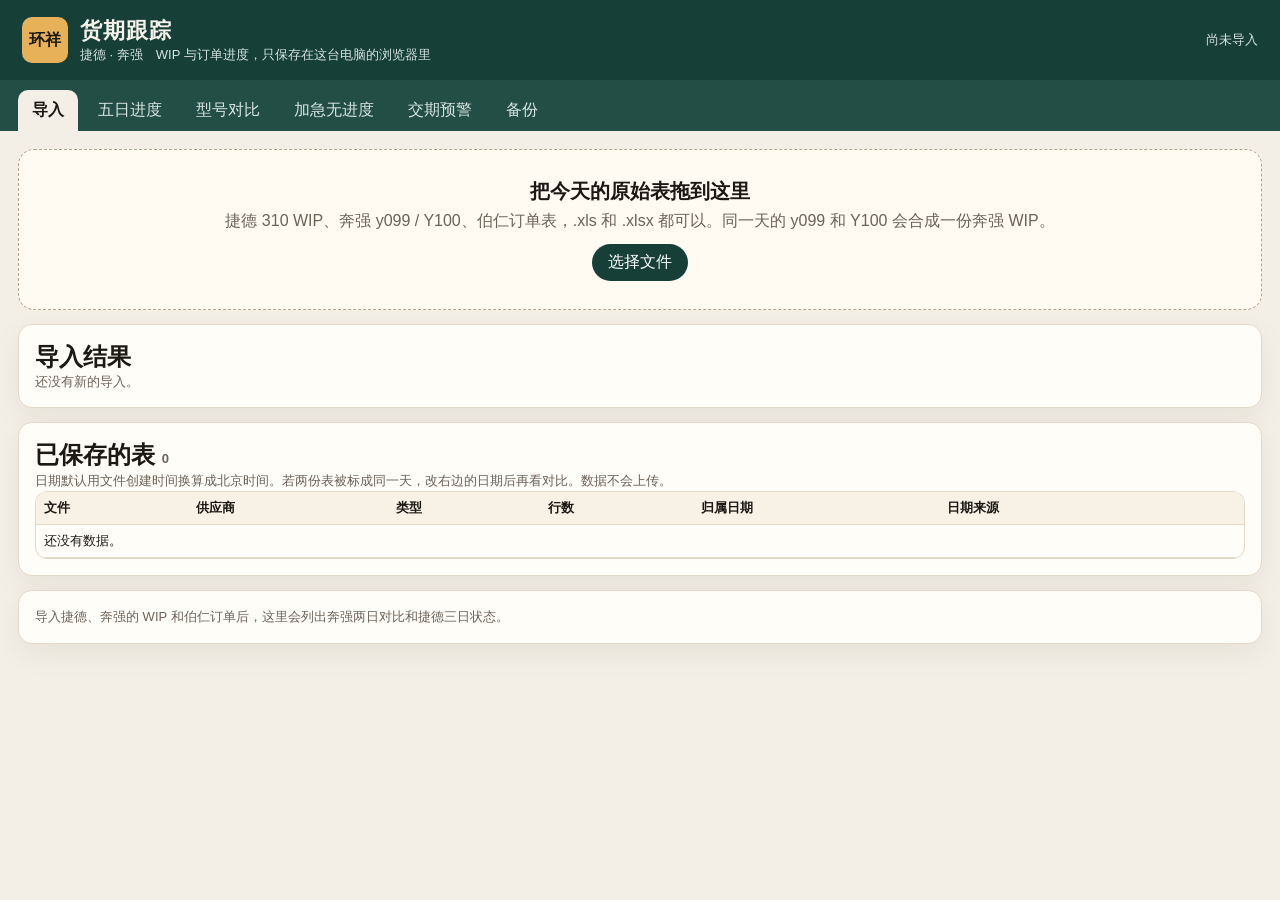
==== index.html @ 04900e4f "Add a local-only WIP tracker for 捷德 and 奔强. Serve a static page from the repo root so GitHub Pages c" ====
<!DOCTYPE html>
<html lang="zh-CN">
<head>
  <meta charset="UTF-8">
  <meta name="viewport" content="width=device-width, initial-scale=1">
  <title>环祥货期跟踪</title>
  <link rel="stylesheet" href="css/app.css">
</head>
<body>
  <header class="top">
    <div class="brand">
      <span class="mark">环祥</span>
      <div>
        <h1>货期跟踪</h1>
        <p>捷德 · 奔强　WIP 与订单进度，只保存在这台电脑的浏览器里</p>
      </div>
    </div>
    <p class="top-note" id="save-state">尚未导入</p>
  </header>
  <nav class="tabs" aria-label="功能">
    <button type="button" data-tab="import" class="on">导入</button>
    <button type="button" data-tab="days">五日进度</button>
    <button type="button" data-tab="models">型号对比</button>
    <button type="button" data-tab="urgent">加急无进度</button>
    <button type="button" data-tab="due">交期预警</button>
    <button type="button" data-tab="backup">备份</button>
  </nav>
  <main id="app"></main>
  <dialog id="confirm">
    <form method="dialog">
      <h2 id="confirm-title">请确认</h2>
      <p id="confirm-text"></p>
      <div class="row-actions">
        <button value="cancel" type="submit">取消</button>
        <button value="ok" type="submit" class="danger">确定</button>
      </div>
    </form>
  </dialog>
  <script src="vendor/xlsx.full.min.js"></script>
  <script type="module" src="js/app.js"></script>
</body>
</html>
---- css/app.css ----
:root {
  --bg: #f3efe6;
  --ink: #1c1915;
  --muted: #6b6258;
  --card: #fffdf8;
  --line: #e4d8c8;
  --teal: #163f38;
  --teal-2: #2d6a5b;
  --stall: #9a3412;
  --stall-bg: #ffd7a8;
  --go: #166534;
  --go-bg: #d8f3e2;
  --new: #1e3a8a;
  --new-bg: #dbe7fb;
  --out: #57534e;
  --out-bg: #e7e5e4;
  --miss: #78716c;
  --late: #9f1239;
  --late-bg: #ffe4e6;
  --shadow: 0 10px 30px rgba(40, 28, 16, 0.06);
  font-family: "Segoe UI", "PingFang SC", "Hiragino Sans GB", "Microsoft YaHei", "Noto Sans SC", sans-serif;
}

* { box-sizing: border-box; }
body { margin: 0; background: var(--bg); color: var(--ink); }
button, input, select { font: inherit; color: inherit; }
button { cursor: pointer; }
h1, h2, h3, p { margin: 0; }

.top {
  display: flex;
  justify-content: space-between;
  gap: 16px;
  align-items: center;
  padding: 16px 22px;
  background: var(--teal);
  color: #f6f3ec;
}
.brand { display: flex; gap: 12px; align-items: center; }
.mark {
  width: 46px; height: 46px; border-radius: 10px;
  display: grid; place-items: center;
  background: #e7b15a; color: #1c1915; font-weight: 800;
}
.top h1 { font-size: 22px; letter-spacing: 0.04em; }
.top p, .top-note { color: #d5e4df; font-size: 13px; }
.tabs {
  display: flex; gap: 6px; padding: 10px 18px 0;
  background: #234e46; position: sticky; top: 0; z-index: 5;
  overflow-x: auto;
}
.tabs button {
  border: 0; background: transparent; color: #d7e6e1;
  padding: 10px 14px; border-radius: 10px 10px 0 0;
}
.tabs button.on { background: var(--bg); color: var(--ink); font-weight: 700; }
main { padding: 18px; max-width: 1440px; margin: 0 auto; }
.card {
  background: var(--card); border: 1px solid var(--line);
  border-radius: 14px; padding: 16px; box-shadow: var(--shadow);
}
.stack { display: grid; gap: 14px; }
.drop {
  border: 1.5px dashed #b9a48a; border-radius: 16px; padding: 28px 18px;
  text-align: center; background: #fffaf2;
}
.drop.over { background: #e7f4ef; border-color: var(--teal-2); }
.drop h2 { font-size: 20px; margin-bottom: 6px; }
.drop p { color: var(--muted); }
.file-btn {
  display: inline-block; margin-top: 12px; background: var(--teal); color: white;
  border-radius: 999px; padding: 8px 16px;
}
.file-btn input { display: none; }
.filters, .row-actions { display: flex; flex-wrap: wrap; gap: 8px; align-items: center; }
label.field { display: grid; gap: 4px; font-size: 12px; color: var(--muted); }
input[type="search"], input[type="date"], input[type="number"], select, input[type="text"] {
  border: 1px solid var(--line); background: white; border-radius: 8px; padding: 7px 8px;
}
button.ghost, button.danger, .row-actions button {
  border: 1px solid var(--line); background: white; border-radius: 8px; padding: 7px 10px;
}
button.danger { background: var(--late); color: white; border-color: var(--late); }
.muted { color: var(--muted); font-size: 13px; }
.grid-4, .grid-3 { display: grid; gap: 10px; }
.grid-4 { grid-template-columns: repeat(4, minmax(0, 1fr)); }
.grid-3 { grid-template-columns: repeat(3, minmax(0, 1fr)); }
.stat { border: 1px solid var(--line); border-radius: 12px; padding: 10px 12px; background: #fff; }
.stat b { display: block; font-size: 26px; line-height: 1.1; }
.stat span { color: var(--muted); font-size: 12px; }
.stat.stop { background: var(--stall-bg); }
.stat.stop b { color: var(--stall); }
.stat.go b { color: var(--go); }
table { width: 100%; border-collapse: collapse; font-size: 13px; }
th, td { border-bottom: 1px solid var(--line); padding: 7px 8px; text-align: left; vertical-align: top; }
th { position: sticky; top: 0; background: #f7f1e6; z-index: 1; white-space: nowrap; }
.table-wrap { overflow: auto; max-height: calc(100vh - 220px); border: 1px solid var(--line); border-radius: 12px; }
.tag {
  display: inline-block; border-radius: 999px; padding: 1px 8px; font-weight: 700; white-space: nowrap;
}
.st-stop { background: var(--stall-bg); color: var(--stall); }
.st-go { background: var(--go-bg); color: var(--go); }
.st-new { background: var(--new-bg); color: var(--new); }
.st-out { background: var(--out-bg); color: var(--out); }
.st-miss { background: #f5f5f4; color: var(--miss); }
tr.st-stop td { background: #fff4e6; }
tr.st-stop td:first-child { box-shadow: inset 4px 0 var(--stall); }
.late { color: var(--late); font-weight: 800; background: var(--late-bg); }
.urg { color: var(--late); font-weight: 800; }
.steps { min-width: 140px; white-space: pre-wrap; }
.legend { display: flex; gap: 8px; flex-wrap: wrap; }
.help { color: var(--muted); font-size: 13px; line-height: 1.55; }
.help li { margin: 4px 0; }
dialog { border: 0; border-radius: 14px; padding: 18px; width: min(420px, 92vw); }
dialog::backdrop { background: rgba(28, 25, 21, 0.45); }
.log { display: grid; gap: 6px; }
.log div { padding: 8px 10px; border-radius: 8px; background: #f7f4ee; }
.log .bad { background: #fee2e2; }
@media (max-width: 900px) {
  .grid-4, .grid-3 { grid-template-columns: 1fr 1fr; }
  .top { align-items: flex-start; flex-direction: column; }
  th { top: 0; }
}
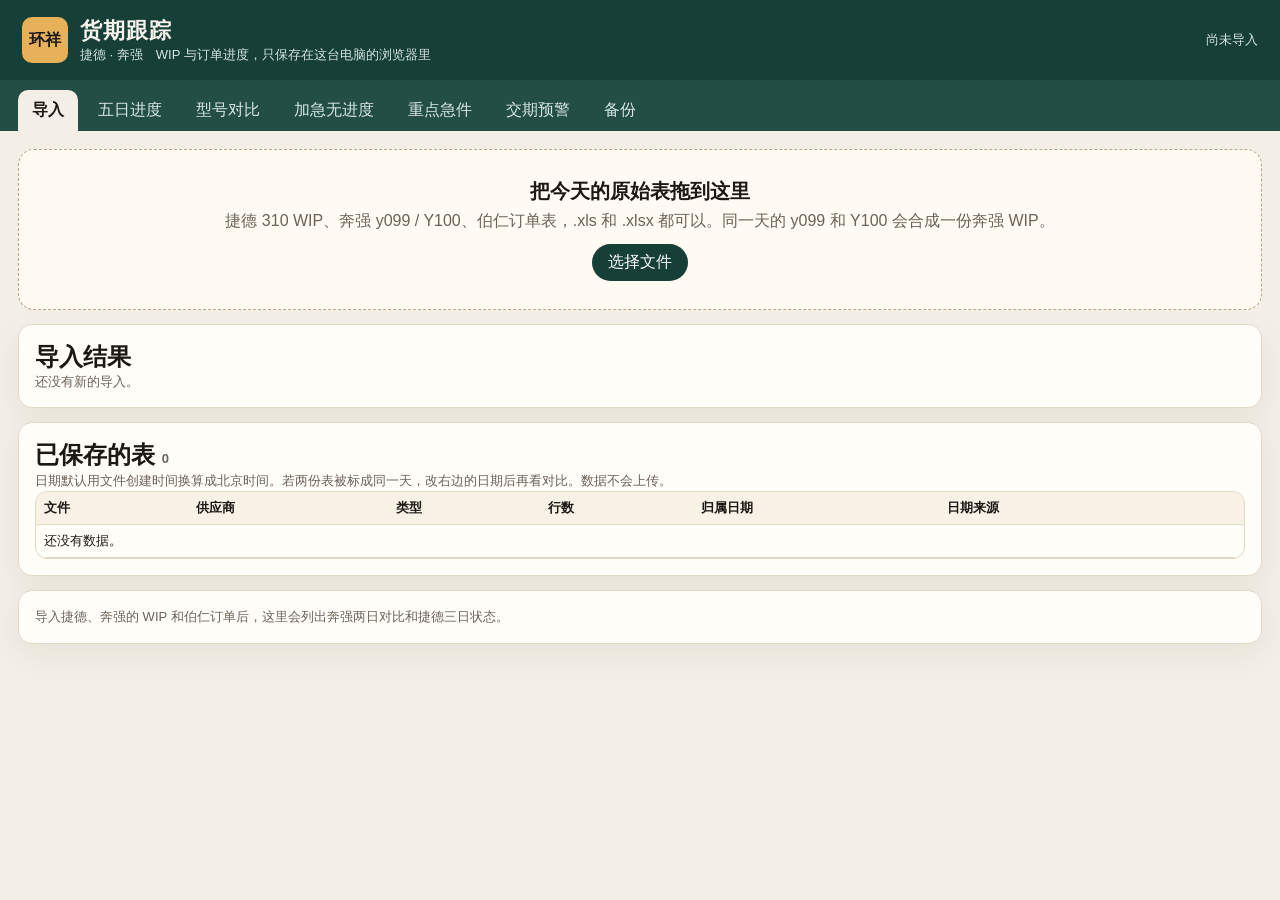
==== commit 1e57821f: "Recognize Y100 sheets without a part-number column and add local Excel export. Backfill 客户料号 from ea" ====
--- a/index.html
+++ b/index.html
@@ -22,6 +22,7 @@
     <button type="button" data-tab="days">五日进度</button>
     <button type="button" data-tab="models">型号对比</button>
     <button type="button" data-tab="urgent">加急无进度</button>
+    <button type="button" data-tab="focus">重点急件</button>
     <button type="button" data-tab="due">交期预警</button>
     <button type="button" data-tab="backup">备份</button>
   </nav>
@@ -37,6 +38,7 @@
     </form>
   </dialog>
   <script src="vendor/xlsx.full.min.js"></script>
+  <script src="vendor/fflate.js"></script>
   <script type="module" src="js/app.js"></script>
 </body>
 </html>
--- a/css/app.css
+++ b/css/app.css
@@ -81,6 +81,8 @@
   border: 1px solid var(--line); background: white; border-radius: 8px; padding: 7px 10px;
 }
 button.danger { background: var(--late); color: white; border-color: var(--late); }
+button.star { border: 0; background: transparent; font-size: 18px; line-height: 1; color: #b45309; }
+button.star[aria-pressed="true"] { color: #9f1239; }
 .muted { color: var(--muted); font-size: 13px; }
 .grid-4, .grid-3 { display: grid; gap: 10px; }
 .grid-4 { grid-template-columns: repeat(4, minmax(0, 1fr)); }
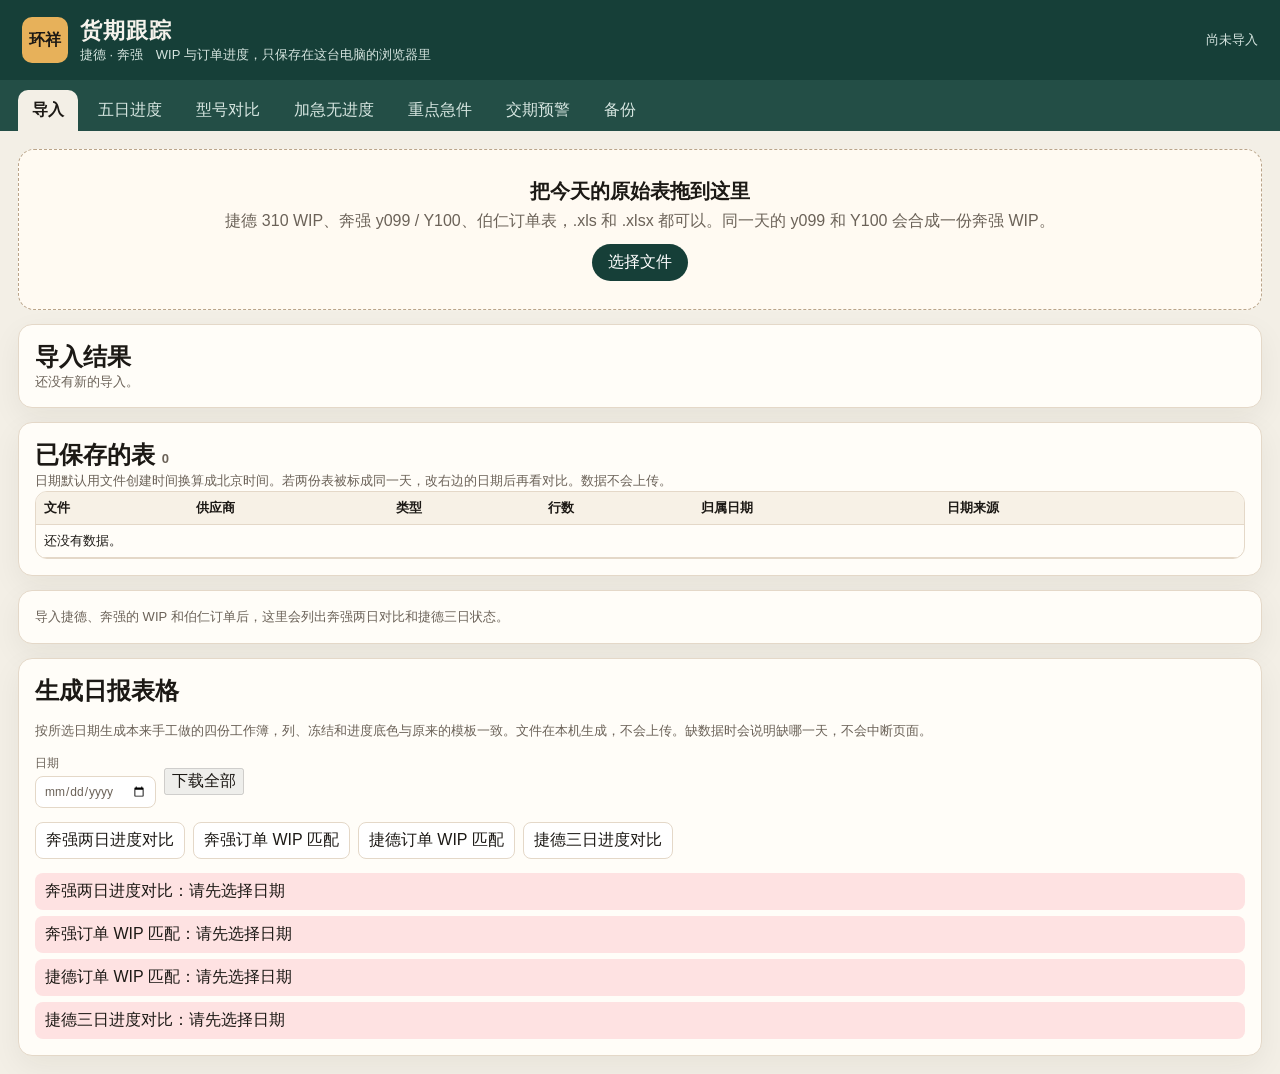
==== commit 268d0a70: "Add daily workbooks that follow the original four Excel templates. Pick a date and download the 奔强 a" ====
--- a/index.html
+++ b/index.html
@@ -39,6 +39,7 @@
   </dialog>
   <script src="vendor/xlsx.full.min.js"></script>
   <script src="vendor/fflate.js"></script>
+  <script src="vendor/exceljs.min.js"></script>
   <script type="module" src="js/app.js"></script>
 </body>
 </html>
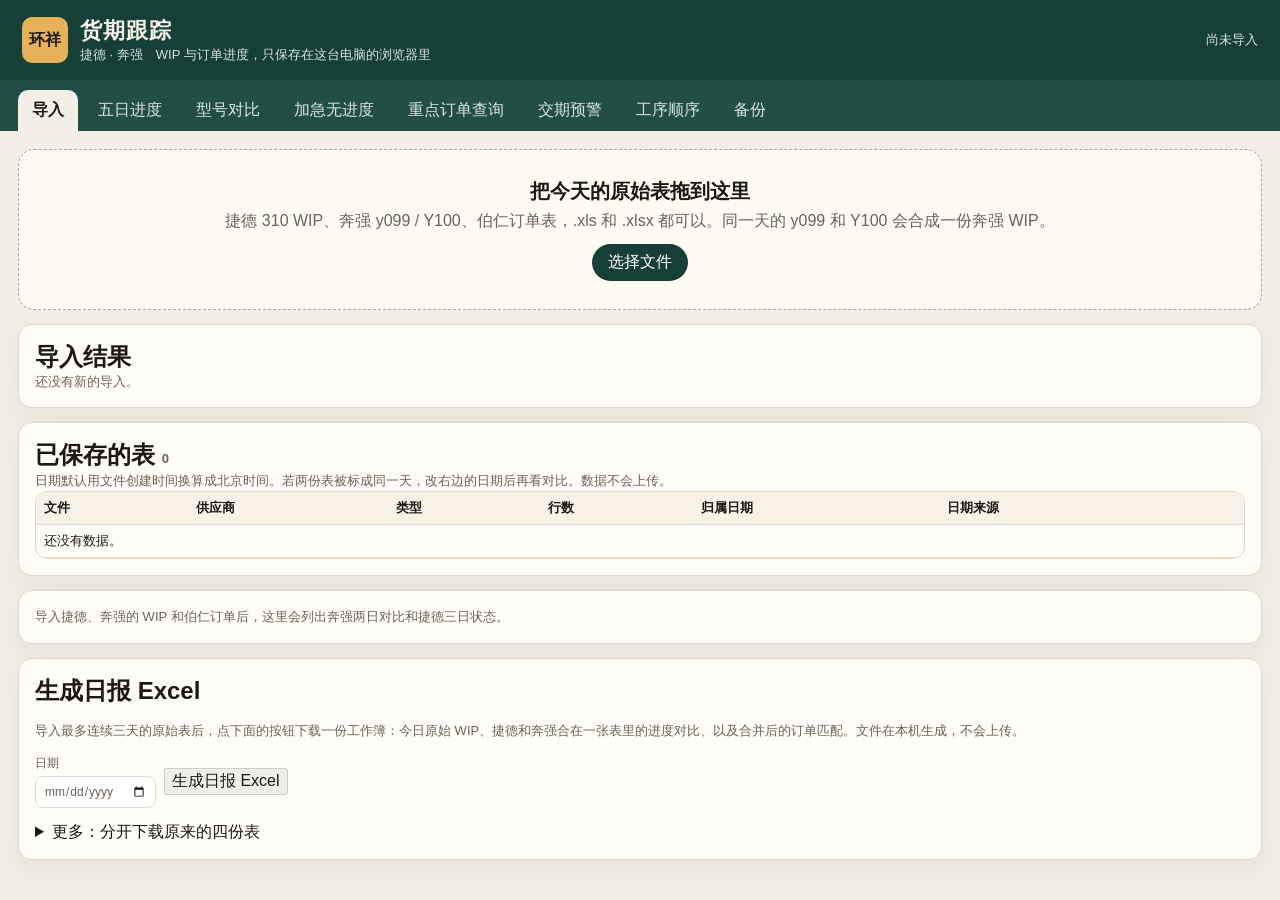
==== commit a4a61fc8: "按工序顺序号判断进度，并加上重点订单查询。 奔强和捷德的推进、无进度、回退都改成比较最远顺序号。工序顺序可以在页面里改，并随 JSON 备份保存。重点订单查询支持多字段和批量搜索、订单卡片、关注和备注" ====
--- a/index.html
+++ b/index.html
@@ -22,8 +22,9 @@
     <button type="button" data-tab="days">五日进度</button>
     <button type="button" data-tab="models">型号对比</button>
     <button type="button" data-tab="urgent">加急无进度</button>
-    <button type="button" data-tab="focus">重点急件</button>
+    <button type="button" data-tab="focus">重点订单查询</button>
     <button type="button" data-tab="due">交期预警</button>
+    <button type="button" data-tab="sequence">工序顺序</button>
     <button type="button" data-tab="backup">备份</button>
   </nav>
   <main id="app"></main>
--- a/css/app.css
+++ b/css/app.css
@@ -105,8 +105,23 @@
 .st-new { background: var(--new-bg); color: var(--new); }
 .st-out { background: var(--out-bg); color: var(--out); }
 .st-miss { background: #f5f5f4; color: var(--miss); }
+.st-back { background: #fecdd3; color: #9f1239; }
+.st-unk { background: #ede9fe; color: #5b21b6; }
 tr.st-stop td { background: #fff4e6; }
 tr.st-stop td:first-child { box-shadow: inset 4px 0 var(--stall); }
+tr.st-back td { background: #fff1f2; }
+tr.st-back td:first-child { box-shadow: inset 4px 0 #9f1239; }
+tr.st-unk td { background: #f5f3ff; }
+.order-card dl { display: grid; grid-template-columns: repeat(4, minmax(0, 1fr)); gap: 10px 14px; margin: 8px 0; }
+.order-card dt { color: var(--muted); font-size: 12px; }
+.order-card dd { margin: 0; font-weight: 700; }
+.card-head { display: flex; justify-content: space-between; align-items: center; }
+.timeline { display: flex; flex-wrap: wrap; gap: 8px; list-style: none; padding: 0; margin: 8px 0; }
+.timeline li { background: #f7f1e6; border-radius: 10px; padding: 8px 10px; display: grid; gap: 2px; }
+.note-box { width: min(100%, 640px); min-height: 72px; }
+.missed { background: #fee2e2; border-radius: 8px; padding: 8px 10px; }
+tr.detail td { background: #fffaf2; }
+textarea { border: 1px solid var(--line); border-radius: 8px; padding: 8px; width: min(100%, 520px); }
 .late { color: var(--late); font-weight: 800; background: var(--late-bg); }
 .urg { color: var(--late); font-weight: 800; }
 .steps { min-width: 140px; white-space: pre-wrap; }
@@ -119,7 +134,7 @@
 .log div { padding: 8px 10px; border-radius: 8px; background: #f7f4ee; }
 .log .bad { background: #fee2e2; }
 @media (max-width: 900px) {
-  .grid-4, .grid-3 { grid-template-columns: 1fr 1fr; }
+  .grid-4, .grid-3, .order-card dl { grid-template-columns: 1fr 1fr; }
   .top { align-items: flex-start; flex-direction: column; }
   th { top: 0; }
 }
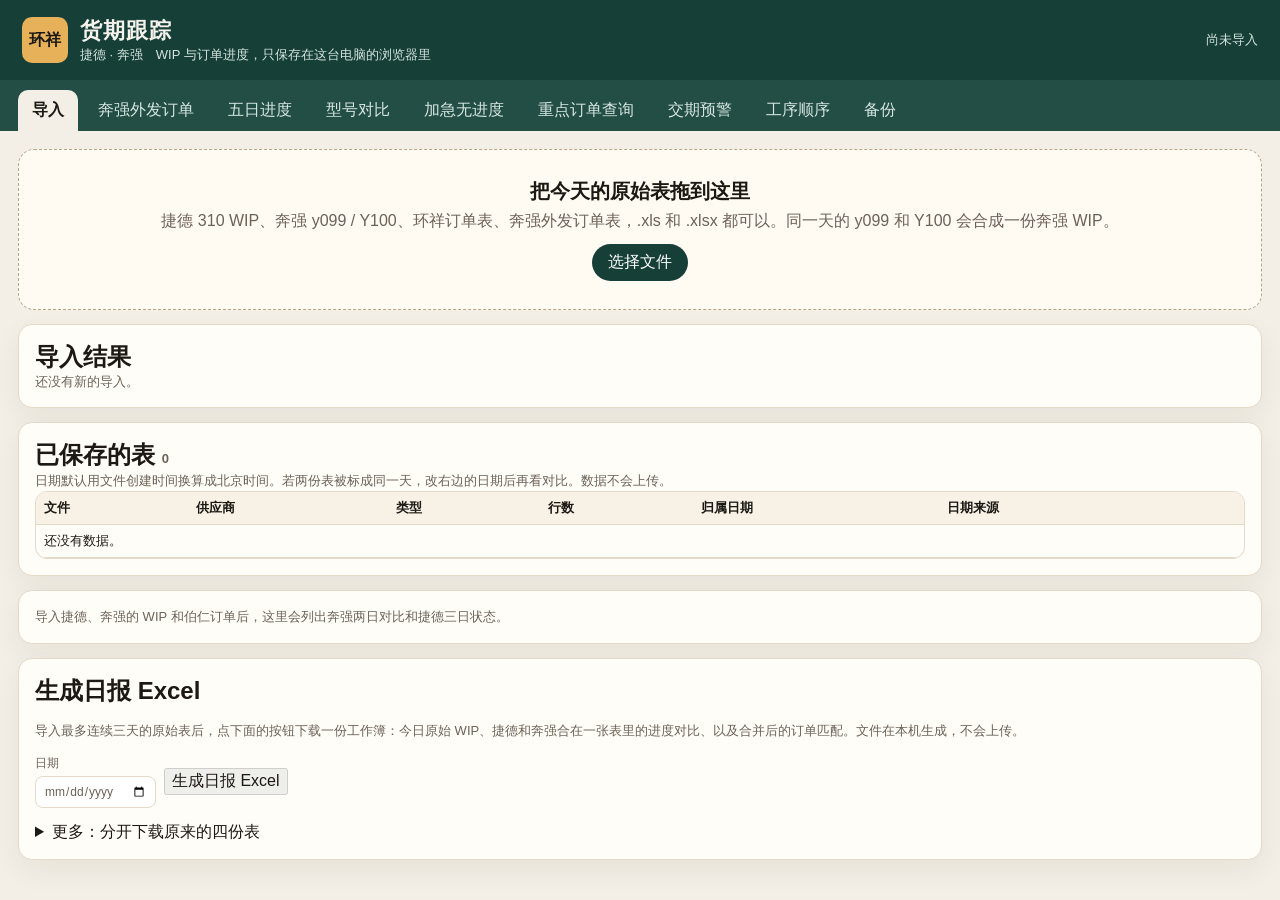
==== commit 3a9a7458: "Support Benqiang outsourced order tracking" ====
--- a/index.html
+++ b/index.html
@@ -19,6 +19,7 @@
   </header>
   <nav class="tabs" aria-label="功能">
     <button type="button" data-tab="import" class="on">导入</button>
+    <button type="button" data-tab="external">奔强外发订单</button>
     <button type="button" data-tab="days">五日进度</button>
     <button type="button" data-tab="models">型号对比</button>
     <button type="button" data-tab="urgent">加急无进度</button>
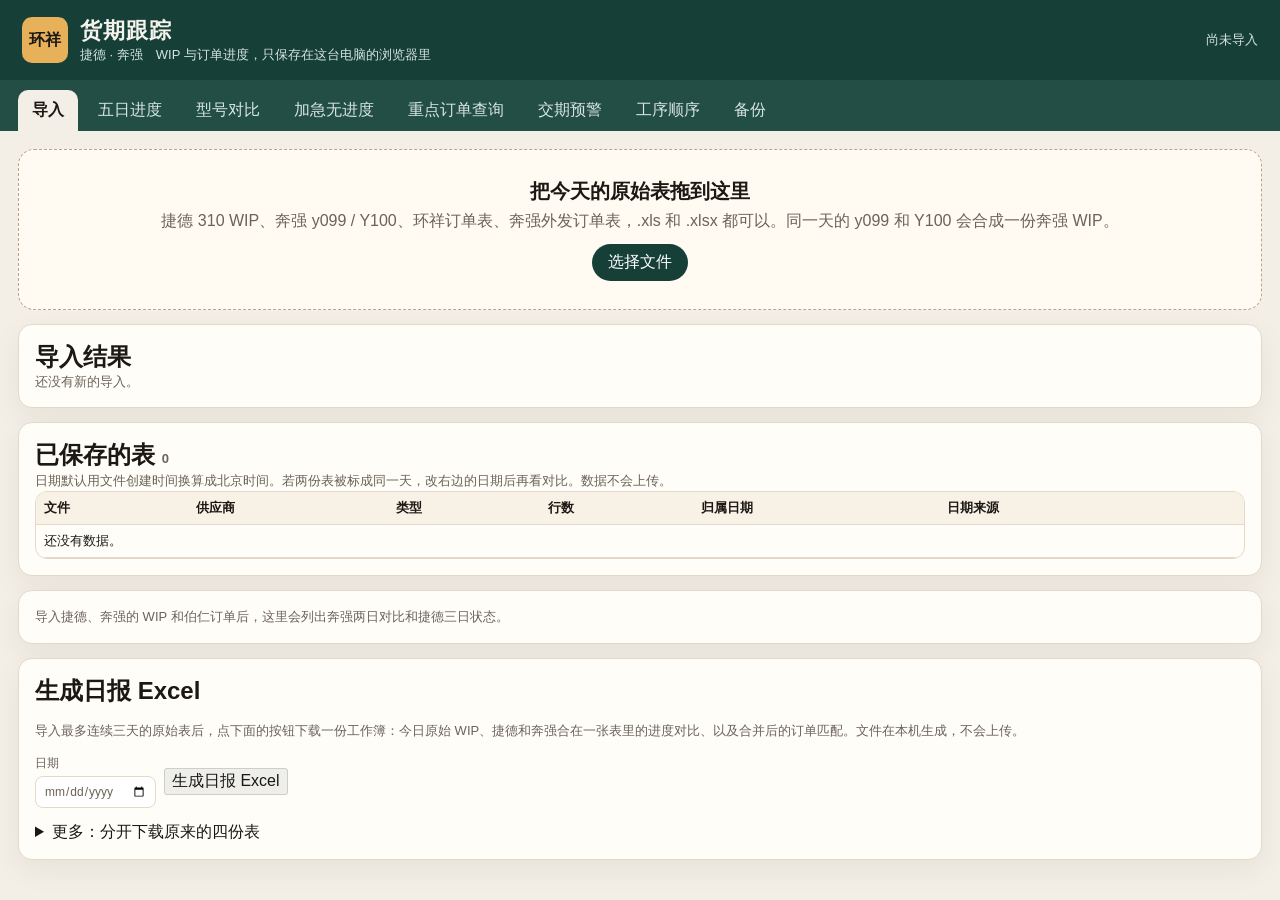
==== commit 077ae029: "Integrate Benqiang orders into shared progress reports" ====
--- a/index.html
+++ b/index.html
@@ -19,7 +19,6 @@
   </header>
   <nav class="tabs" aria-label="功能">
     <button type="button" data-tab="import" class="on">导入</button>
-    <button type="button" data-tab="external">奔强外发订单</button>
     <button type="button" data-tab="days">五日进度</button>
     <button type="button" data-tab="models">型号对比</button>
     <button type="button" data-tab="urgent">加急无进度</button>
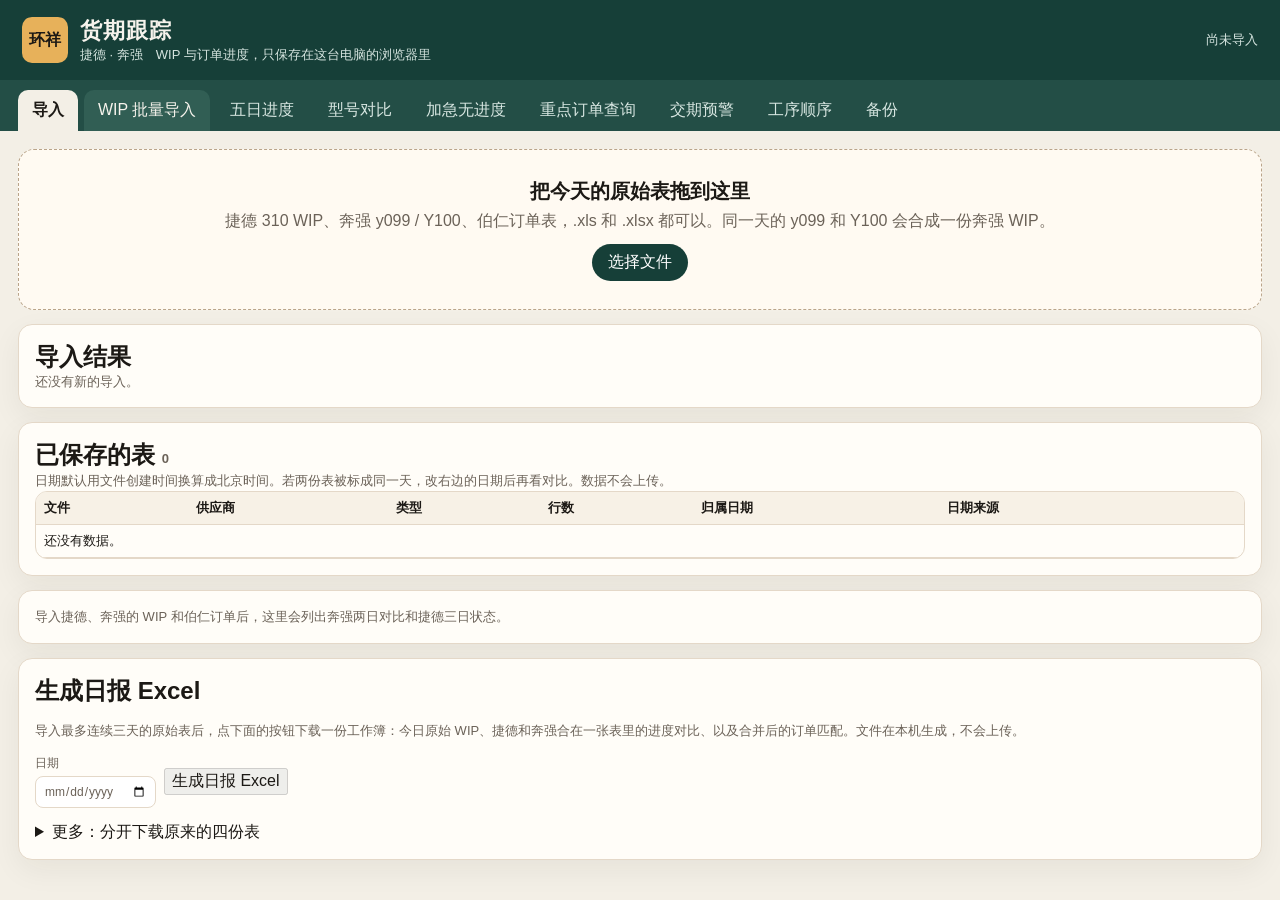
==== commit e2d9823a: "Add standalone WIP batch import page" ====
--- a/index.html
+++ b/index.html
@@ -19,6 +19,7 @@
   </header>
   <nav class="tabs" aria-label="功能">
     <button type="button" data-tab="import" class="on">导入</button>
+    <a class="batch-link" href="batch-import/">WIP 批量导入</a>
     <button type="button" data-tab="days">五日进度</button>
     <button type="button" data-tab="models">型号对比</button>
     <button type="button" data-tab="urgent">加急无进度</button>
--- a/css/app.css
+++ b/css/app.css
@@ -53,6 +53,11 @@
   border: 0; background: transparent; color: #d7e6e1;
   padding: 10px 14px; border-radius: 10px 10px 0 0;
 }
+.tabs .batch-link {
+  align-self: flex-end; padding: 10px 14px; border-radius: 10px 10px 0 0;
+  color: #f6f3ec; background: #315e54; text-decoration: none; white-space: nowrap;
+}
+.tabs .batch-link:hover, .tabs .batch-link:focus-visible { background: #3b7064; }
 .tabs button.on { background: var(--bg); color: var(--ink); font-weight: 700; }
 main { padding: 18px; max-width: 1440px; margin: 0 auto; }
 .card {
